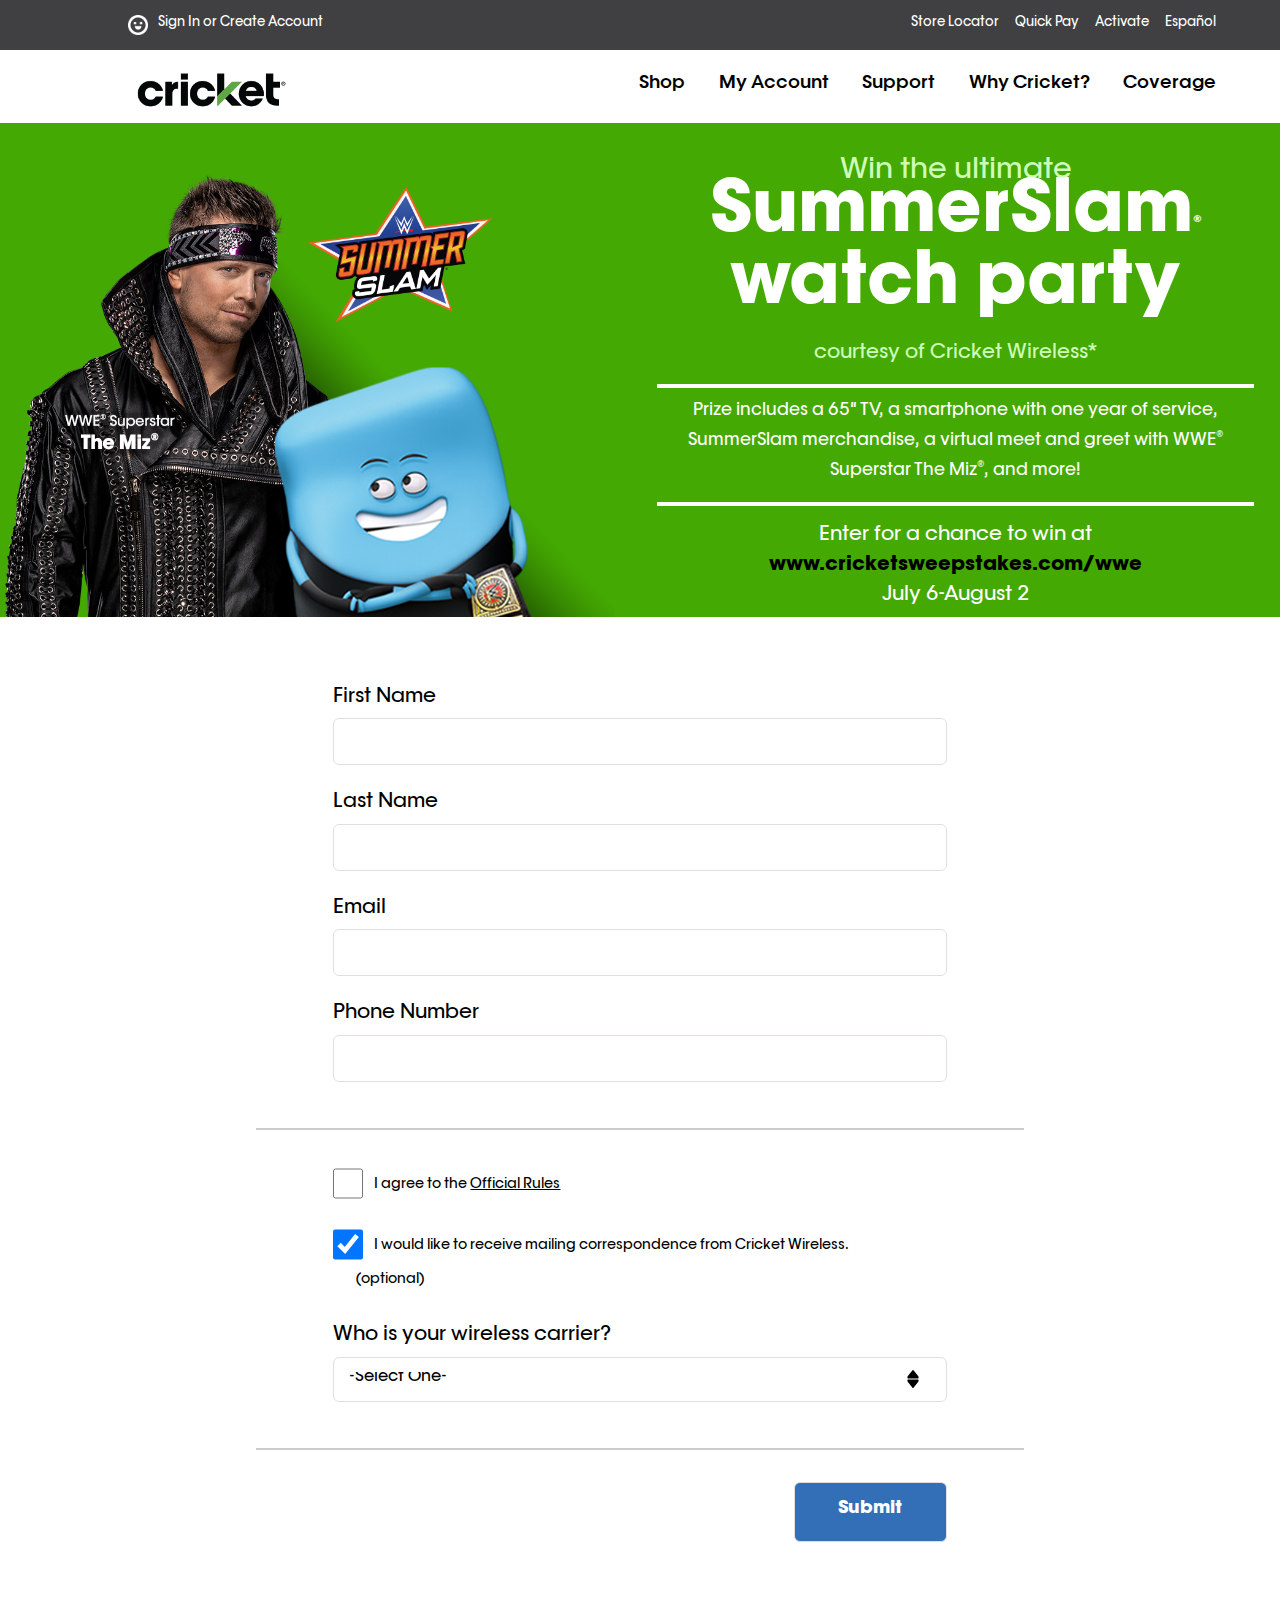
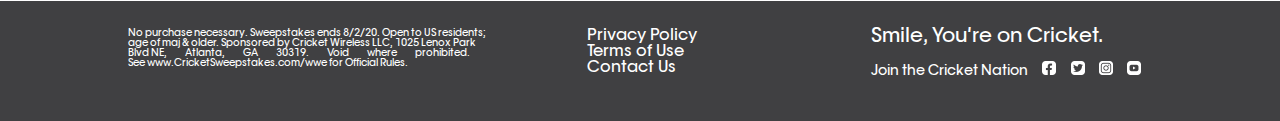
==== index.html @ 882419a1 "initial commit" ====
<!DOCTYPE html>
<html lang="en">
<head>
    <meta charset="UTF-8">
    <meta http-equiv="X-UA-Compatible" content="IE=edge">
    <meta name="viewport" content="width=device-width, initial-scale=1.0">
    <title>Summer Slam</title>
    <link rel="stylesheet" href="./assets/css/style.css">
</head>
<body>
    <header>
        <nav id='black-nav'>
            <p> <img src='./assets/images/Smile.png'> <a href='#'>Sign In or Create Account</a></p>
            <ul>
                <li><a href='https://www.cricketwireless.com/stores/'>Store Locator</a></li>
                <li><a href='https://www.cricketwireless.com/myaccount.html#/quickPay'>Quick Pay</a></li>
                <li><a href='https://www.cricketwireless.com/activate.html'>Activate</a></li>
                <li><a href='https://espanol.cricketwireless.com/1bt00/inicio-trans.html?v=espanol'>Español</a></li>
            </ul>
        </nav>

        <nav id='white-nav'>
            <img src="./assets/images/CricketWirless_RGB_pos(original).png" alt="the word cricket as a logo with a small letter r in a circle">
            <ul>
                <li><a href='https://www.cricketwireless.com/current-phone-and-plan-deals)'>Shop</a></li>
                <li><a href='https://www.cricketwireless.com/myaccount.html#/'>My Account</a></li>
                <li><a href='https://www.cricketwireless.com/support'>Support</a></li>
                <li><a href='https://www.cricketwireless.com/why-cricket'>Why Cricket?</a></li>
                <li><a href='https://www.cricketwireless.com/map.html'>Coverage</a></li>
            </ul>
        </nav>
    </header>

    <section id='hero'>
        <img src='./assets/images/Characters.png'>
        <div id='call-to-action'>
            <h1>Win the ultimate</h1>
            <h1>SummerSlam<span>®</span>  watch party</h1>
            <h2>courtesy of Cricket Wireless*</h2>

            <p>Prize includes a 65" TV, a smartphone with one year of service, SummerSlam merchandise, a virtual meet and greet with WWE® Superstar The Miz®, and more!</p>
            
            <p>
            Enter for a chance to win at <br>
                <a href='www.cricketsweepstakes.com/wwe'>www.cricketsweepstakes.com/wwe</a> <br>
            July 6-August 2
            </p>
        </div>

    </section>

    <section>
        <form action="./assets/pages/thank-you.html">
            <label for='fname' required>First Name</label>
            <input type='text' id='fname' required>

            <label for='lname' required>Last Name</label>
            <input type='text' id='lname' required>
            
            <label for='email' required>Email</label>
            <input type='text' id='email' required>

            <label for='phone' >Phone Number</label>
            <input type='tel' id='phone'  pattern="(?:\(\d{3}\)|\d{3})[- ]?\d{3}[- ]?\d{4}" maxlength="10" required>

            <hr>

            <h2 id='rulesHeader' style="display:none">Official Rules</h2>

            <div id='rules' style="display:none">
                NO PURCHASE OR SUBMISSION TO SALES PRESENTATION NECESSARY TO ENTER OR WIN. MAKING A PURCHASE WILL NOT INCREASE YOUR CHANCE OF WINNING. VOID WHERE PROHIBITED BY LAW. PLEASE READ THESE RULES CAREFULLY.  AS EXPLAINED BELOW, THE RULES REQUIRE THAT DISPUTES ARISING OUT OF OR RELATING TO THIS SWEEPSTAKES BE RESOLVED IN ARBITRATION ON AN INDIVIDUAL BASIS, RATHER THAN BY CLASS ACTIONS OR JURY TRIALS, AND LIMIT YOUR RIGHTS AND REMEDIES IN THE EVENT OF A DISPUTE.
 
                Sweepstakes Period: You may enter the 2020 Ultimate SummerSlam Watch Party Sweepstakes presented by Cricket Wireless (“Sweepstakes”) beginning 9:00AM Eastern Time (“ET”) on July 6, 2020 through 11:59PM ET on August 2, 2020 (“Sweepstakes Period”). All Interpretations of these Official Rules and decisions made by Sponsor relating to the Sweepstakes are final. The Administrator’s computer is the official timekeeping device for this Sweepstakes.
                
                Who May Enter: Sweepstakes is open to legal residents of the fifty (50) United States and the District of Columbia, who are at least the age of majority in their jurisdiction of residence (18 years of age in most states, 19 in Alabama and Nebraska, 21 in Mississippi). Employees, officers, directors and assigns of Cricket Wireless LLC (“Sponsor”), World Wrestling Entertainment, Inc. (“WWE”), You Are Here, LLC (“Administrator”)  and each of their respective parents, affiliated companies, subsidiaries, distributors, dealers, retailers, printers, advertising, and promotion agencies, and any and all other companies associated with the design or execution of this Sweepstakes (collectively, “Released Parties”), and the members of the immediate families (spouse, parent, sibling and child and their respective spouses, regardless of where they reside) or households of any of the above, whether or not related, are not eligible to enter or win. Void where prohibited. Sweepstakes is subject to all applicable federal, state and local laws.
                
                By participating in this Sweepstakes, entrants: (a) agree to be bound by these Official Rules and by the interpretations of these Official Rules by Sponsor and by the decisions of Sponsor; (b) acknowledge compliance with these Official Rules; (c) represent and warrant that he or she meets all the eligibility criteria set forth in these Official Rules; (d) agree to comply with any and all applicable federal, state and local laws, rules and regulations; and (e) agree to release and hold harmless the Released Parties and their respective parents, subsidiaries, affiliates, agents, officers, directors and employees from and against any and all claims, injury or damages arising out of or relating to participation in Sweepstakes and/or the use, misuse or redemption of the prizes (described below), and for any claim including claims based on defamation, publicity rights, invasion of privacy, copyright infringement, trademark infringement, or any other intellectual property related or other cause of action.
                 
                How to Enter:  During the Sweepstakes Period, visit http://www.cricketsweepstakes.com/wwe (the “Website”) and follow the instructions provided to complete the online entry form to receive one (1) entry in the Sweepstakes. Online entries must be received by 11:59PM ET on August 2, 2020 in order to enter. If you submit your entry via your wireless phone, message and data rates may apply. Please consult your wireless-service provider regarding its message and data pricing plans.
                
                All information submitted by entrants is subject to and will be treated in a manner consistent with Sponsor’s Privacy Policy. By participating in the Sweepstakes, entrants hereby agree that they have read and accepted the Sponsor’s Privacy Policy and agree that Sponsor may collect and use their personal information in compliance with Sponsor’s Privacy Policy. Sponsor’s Privacy Policy is accessible at https://www.cricketwireless.com/privacy.
                
                There is a limit of one (1) entry per person per day. A “day” is understood to mean between 12:00am ET and 11:59pm ET.  Entries received from any person or email address in excess of the above stated limitation will be void. You may not enter more times than indicated by using multiple email addresses, identities, or devices in an attempt to circumvent the Official Rules, as determined within Sponsor’s sole discretion. If you use fraudulent methods or otherwise attempt to circumvent the Official Rules, your entry may be removed from eligibility at the sole discretion of Sponsor. Sponsor has the right, in its sole discretion, to maintain the integrity of the Sweepstakes, to void entries for any reason, including, but not limited to, the use of bots, macros or scripts or other technical means for entering. In the event of a dispute regarding entries received from multiple users having the same e-mail account, the authorized subscriber of the e-mail account at the time of entry will be deemed to be the entrant and must comply with these Official Rules. Authorized email account subscriber is the natural person who is assigned the e-mail address by the Internet Service Provider (ISP), on-line service provider, or other organization responsible for assigning e-mail addresses.
                
                Random Drawing & Odds of Winning: One (1) Grand Prize winner will be selected by Administrator in a random drawing on or about August 3, 2020 from all eligible entries received and combined throughout the Sweepstakes Period. Odds of winning a prize depend on the number of the total eligible entries received and combined throughout the Sweepstakes Period.
                
                Winner Notification: A potential winner will be notified by phone and/or e-mail and will be required to confirm his/her name, address and phone number or email address, as the case may be, within forty-eight (48) hours from when the phone call is made or email is sent, as the case may be. If a potential winner does not confirm his/her contact information as requested within the forty-eight (48) hour time period, then time permitting in Sponsor’s sole discretion, an alternate potential winner may be selected in a random drawing from among all remaining eligible entries received. If a potential winner cannot be reached directly within forty-eight (48) hours from when the phone call is made or email is sent and/or does not meet the eligibility requirements, the potential winner will be disqualified and, time permitting in Sponsor’s sole discretion, an alternate potential winner may be selected in a random drawing from among all remaining eligible entries received. The potential winner will be required to execute and return an affidavit of eligibility, a liability release and, where lawful, a publicity release within five (5) days of date of issuance. If such documents are not returned within the specified time period, a prize or prize notification is returned as undeliverable, Sponsor is unable to contact a potential winner or a potential winner is not in compliance with these Official Rules, prize will be forfeited and, at Sponsor’s sole discretion, an alternate potential winner may be selected for the applicable prize from among the remaining eligible entries received during the Sweepstakes Period.
                
                Grand Prize (1): the Grand Prize consists of one (1) virtual meet and greet with WWE Superstar The Miz (virtual meet and greet to take place using FaceTime, Zoom or similar; date, time and duration of virtual meet and greet to be determined by Sponsor in its sole discretion; WWE Superstar subject to change in the sole discretion of Sponsor), one (1) 65” Samsung television (specific model to be determined by Sponsor in its sole discretion), one (1) three (3) month subscription to the WWE Network, one (1) SummerSlam prize pack (prize pack may include items such as t-shirts,  or other branded items available on WWE Shop, etc.; items to be determined by Sponsor in its sole discretion); one (1) autographed WWE Championship replica title; one (1) portable Bluetooth speaker, one (1) Sponsor/WWE Yeti cooler, one (1) $300 prepaid gift card, one (1) smartphone (Samsung, LG or Apple; specific brand and model to be determined by Sponsor in its sole discretion) and twelve (12) months of Cricket Wireless service with its Unlimited Extra Plan.   
                
                Prize Conditions: Approximate Retail Value (“ARV”) of Grand Prize: $5,500.00. Actual value of the Grand Prize may vary. Exact value of signed memorabilia will be subject to market fluctuations.  Any difference between stated value and actual value will not be awarded. The potential winner of the Grand Prize must respond promptly to Sponsor’s request regarding coordination of prize elements. All costs and expenses related to prize acceptance and use not specified herein as being awarded shall be the sole responsibility of the winner, including, but not limited to, all federal, state and local taxes and any additional internet, network and/or wireless service not expressly provided as part of the prize. Prizes are non-transferable and no cash redemption or prize substitution allowed, except at Sponsor’s sole discretion or as provided herein. Sponsor reserves the right to substitute any prize with one of comparable or greater value, at its sole discretion. The dates for fulfillment of the prizes are subject to change in Sponsor’s sole discretion. Sponsor reserves the right to modify the Sweepstakes in its sole discretion and award a substitute prize, or portion of prize, of comparable or greater value as set forth in these Official Rules.
                
                PRIZES ARE PROVIDED “AS IS”. ENTRANTS ACKNOWLEDGE THAT RELEASED PARTIES HAVE NEITHER MADE NOR ARE IN ANY MANNER RESPONSIBLE OR LIABLE FOR ANY WARRANTY, REPRESENTATION OR GUARANTEE, EXPRESS OR IMPLIED, IN FACT OR IN LAW, RELATIVE TO THE PRIZES AND ANY IMPLIED WARRANTY OF MERCHANTABILITY OR FITNESS FOR A PARTICULAR PURPOSE. Prizes pictured in online, television, print advertising, and other Sweepstakes materials are for illustrative purposes only. Arrangements for the fulfillment of the prizes will be made by Administrator and/or Sponsor.
                
                Taxes: Grand Prize winner must supply Sponsor with a complete and valid IRS Form W-9 prior to receiving the Grand Prize. The value of a prize is taxable to the Grand Prize winner as income. An IRS Form 1099 will be issued in the name of the Grand Prize winner for the actual value of the prize awarded if the aggregate value of the prize awarded to and other compensation received by the winner from Sponsor is $600 or greater for the calendar year. All federal, state and local taxes, and any other costs and expenses associated with acceptance and/or use of the prize not specifically provided for in these Official Rules are solely each winner’s responsibility.
                
                Publicity Release: By participating in the Sweepstakes, the Grand Prize winner (i) by acceptance of a prize, except where legally prohibited, grants permission for Sponsor and its designees to use his/her name, address (city and state), photograph, voice and/or other likeness and prize information for advertising, trade and promotional purposes without further compensation, in all media now known or hereafter discovered, worldwide in perpetuity, without notice or review or approval and (ii)  grants the right to Sponsor, and its representatives, affiliates, licensees and assigns, to record, film, videotape and photograph the Grand Prize winner (“Images”). These Images will be owned by Sponsor. Sponsor and each of its designees shall have the right to use, re-use, reproduce, publish, display, exhibit, distribute, edit, adapt, post, stream, copy and exploit such Images, and all elements embodied therein, including any names, likenesses, address, voice, conversation, biographical and prize information and any other attributes of the Grand Prize winner, individually or with others, in whole or in part, in conjunction with other material, if any, in any and all media now known or hereafter devised, for the purpose of trade, advertising, publicity, promotion, or a Sweepstakes winner list or any other lawful purpose whatsoever, in perpetuity, throughout the world, without additional compensation, consideration, notification or permission, except where prohibited by law. For avoidance of doubt, in all instances WWE shall be a Sponsor designee and/or licensee in connection with the aforementioned rights.
                
                Additional Rules & Restrictions: By participating in this Sweepstakes, participants agree to abide by and be bound by these Official Rules and the decisions of the Sponsor, which shall be final and binding in all matters relating to this Sweepstakes. If the Grand Prize winner is found to be in violation of any of these Official Rules, he/she will be required to forfeit the prize(s). Released Parties are not responsible for lost, late, incomplete, inaccurate, stolen, misdirected, undelivered, garbled, illegible or delayed entries, or prize claims; or for lost, interrupted or unavailable network, server, Internet Service Provider (ISP), website, or other connections, availability or accessibility or miscommunications or failed computer, satellite, telephone or cable transmissions, lines, or technical failure or jumbled, scrambled, delayed, or misdirected transmissions or computer hardware or software malfunctions, failures or difficulties, or other errors or difficulties of any kind whether human, mechanical, electronic, computer, network, typographical, printing or otherwise relating to or in connection with the Sweepstakes, including, without limitation, errors or difficulties which may occur in connection with the administration of the Sweepstakes, the processing of entries, the announcement of the prizes, the cancellation or postponement of any sweepstakes related event, or in any Sweepstakes-related materials. In the event SummerSlam or any event or portion of the prize is unavailable, delayed, postponed or cancelled for any reason, including, but not limited to any government restriction, public health threat, or similar circumstance associated with the COVID-19 pandemic or its mutations or emerging variations, such portion of the prize is forfeited in its entirety and no substitution will be provided except as in Sponsor’s sole discretion. Released Parties are also not responsible for any incorrect or inaccurate information, whether caused by site users, tampering, hacking, or by any equipment or programming associated with or utilized in the Sweepstakes. Sponsor expressly reserves the right to delay the announcement of the Grand Prize winner for any reason Sponsor deems necessary. In addition, Sponsor reserves the right to select an alternate winner in the event that the potential winner fails to comply with these Official Rules or fails to execute any documentation requested by Sponsor within the time frame specified. By participating in Sweepstakes, the Grand Prize winner acknowledges that the Released Parties have not and will not obtain or provide insurance of any kind relating to the prizes and that the Grand Prize winner will be responsible for obtaining and paying for any form of insurance relating to the prize that the Grand Prize winner deems appropriate.
                
                Released Parties are not responsible for injury or damage to participants' or to any other person's computer related to or resulting from participating in this Sweepstakes or downloading materials from or use of the Website. Persons who tamper with or abuse any aspect of the Sweepstakes  or Website or who are in violation of these Official Rules, as solely determined by Sponsor, will be disqualified and all associated entries will be void.  Should any portion of the Sweepstakes be, in Sponsor’s sole opinion, compromised by virus, worms, bugs, non-authorized human intervention or other causes which, in the sole opinion of the Sponsor, corrupt or impair the administration, security, fairness or proper play, or submission of entries, Sponsor reserves the right at its sole discretion to suspend, modify or terminate the Sweepstakes and, if terminated, at its discretion, select the potential winner from all eligible, non-suspect entries received prior to action taken or as otherwise deemed fair and appropriate by Sponsor. Entrants, by participating, agree that Released Parties will have no liability whatsoever for, and shall be held harmless by entrants against, any liability, for any injuries, losses or damages of any kind, including death, to persons, or property resulting in whole or in part, directly or indirectly, from acceptance, possession, misuse or use of any prize or participation in this Sweepstakes.  CAUTION: ANY ATTEMPT TO DELIBERATELY DAMAGE THE WEBSITE OR UNDERMINE THE LEGITIMATE OPERATION OF THE SWEEPSTAKES IS A VIOLATION OF CRIMINAL AND CIVIL LAWS AND SHOULD SUCH AN ATTEMPT BE MADE, SPONSOR WILL DISQUALIFY ANY SUCH INDIVIDUAL AND RESERVES THE RIGHT TO SEEK ANY AND ALL REMEDIES AVAILABLE FROM ANY SUCH INDIVIDUAL TO THE FULLEST EXTENT PERMITTED BY LAW.
                
                In the event of a termination of the Sweepstakes, a notice will be posted on the Website and, in Sponsor’s sole discretion, prize(s) may be awarded to winner(s) to be selected in a random drawing from among all of the remaining uncorrupted applicable eligible entries received prior to any such event.
                
                Arbitration: Except where prohibited by law, as a condition of participating in this Sweepstakes, entrants agree that (1) any and all disputes, claims and causes of action arising out of, or connected with, the Sweepstakes or any prize awarded shall be resolved individually, and not as a participant in any class action, and exclusively by final and binding arbitration under the rules of the American Arbitration Association and held at the AAA regional office nearest the entrant; (2) the Federal Arbitration Act shall govern the interpretation, enforcement and all proceedings at such arbitration; and (3) judgment upon such arbitration award may be entered in any court having jurisdiction. Under no circumstances will entrant be permitted to obtain awards for, and entrant hereby waives all rights to claim, punitive, incidental or consequential damages, or any other damages, including attorneys' fees, other than entrant's actual out-of-pocket expenses (i.e., costs directly attributable to participating in this Sweepstakes), and entrant further waives all rights to have damages multiplied or otherwise increased.
                
                Choice Of Law: All issues and questions concerning the construction, validity, interpretation and enforceability of these Official Rules, or the rights and obligations of entrant and Sponsor in connection with the Sweepstakes, shall be governed by and construed in accordance with the substantive laws of the State of Georgia, USA.
                
                Request For Official Rules and Winner’s Names: All requests for a copy of the Official Rules and for the name of the winner (first name and state only) must be made by March 1, 2021.  For the name of the winner and/or Official Rules: (i) send a self-addressed stamped envelope to: You Are Here, LLC,  Attention: 2020 Ultimate SummerSlam Watch Party Sweepstakes presented by Cricket Wireless, 150 Interstate North Parkway, Atlanta, Georgia 30339; and (ii) write, as applicable, “Winner List” or “Official Rules” on the lower left hand corner of the envelope.
                
                Language: Sponsor, in its sole discretion, may reproduce these Official Rules in multiple languages. The English version of these Official Rules shall prevail and govern the Sweepstakes in all matters whatsoever.
                
                Sponsor: This Sweepstakes is sponsored by Cricket Wireless LLC, 1025 Lenox Park Boulevard NE, Atlanta, GA 30319.
                
                Administrator: This Sweepstakes is administered by You Are Here, LLC, 150 Interstate North Parkway, Atlanta, Georgia 30339.
            </div>

            
           <div id='checks'>
                <input type='checkbox' id='agree' required>
                <label for='agree'>I agree to the <span id='official' onclick="showRules()">Official Rules</span></label>
                
                <br>
    
                <input type='checkbox' id='mailing' checked>
                <label for='mailing'>I would like to receive mailing correspondence from Cricket Wireless. <br>
                    <span id='optional'>(optional)</span>
                </label>
           </div>

           <br>
            
            <label for="carrier">Who is your wireless carrier?</label>
            <select name="carrier" id="carrier" required>
                <option value="" disabled selected>-Select One-</option>
                <option value="AT&T">AT&T</option>
                <option value="Boost Mobile">Boost Mobile</option>
                <option value='Cricket Wireless'>Cricket Wireless</option>
                <option value='Metro by T-Mobile'>Metro by T-Mobile</option>
                <option value='Sprint'>Sprint</option>
                <option value='Straight Talk'>Straight Talk</option>
                <option value='T-Mobile'>T-Mobile</option>
                <option value='US Cellular'>US Cellular</option>
                <option value='Verizon'>Verizon</option>
                <option value='other'>Other</option>
            </select>
            <hr>

            <input type='submit' value='Submit' >            
            
        </form>
    </section>

    <footer>
        <div>
            No purchase necessary. Sweepstakes ends 8/2/20. Open to US residents; age of maj & older. Sponsored by Cricket Wireless LLC, 1025 Lenox Park Blvd NE, &nbsp &nbsp &nbsp &nbsp Atlanta, &nbsp &nbsp &nbsp &nbsp GA &nbsp &nbsp &nbsp &nbsp 30319. &nbsp &nbsp &nbsp &nbsp Void &nbsp &nbsp &nbsp &nbsp where &nbsp &nbsp &nbsp &nbsp prohibited. &nbsp &nbsp See <a href='www.CricketSweepstakes.com/wwe'>www.CricketSweepstakes.com/wwe</a> for Official Rules.
        </div>

        <ul>
            <li><a href="https://www.cricketwireless.com/privacy">Privacy Policy</a></li>
            <li><a href="https://www.cricketwireless.com/legal-info/website-terms-of-use.html">Terms of Use</a></li>
            <li><a href="https://www.cricketwireless.com/contactus">Contact Us</a></li>
        </ul>

        <div>
            <h3>Smile, You're on Cricket.</h3>
            <h4>
                Join the Cricket Nation
                <a href="https://www.facebook.com/cricketwireless" class="facebook"><img src='./assets/images/Facebook.png'></a>
                <a href="https://twitter.com/CricketNation" class="twitter"><img src='./assets/images/Twitter.png'></a>
                <a href="https://www.instagram.com/cricketwireless/" class="instagram"><img src='./assets/images/Instagram.png'></a>
                <a href="https://www.youtube.com/user/CricketNation" class="youtube"><img src='./assets/images/Youtube.png'></a>
            </h4>
        </div>

    </footer>

    <script src="./assets/js/index.js"></script>

</body>
</html>
---- assets/css/style.css ----
/* Reset */
*{
    margin:0;
    padding:0;
    border:0;
    outline:0;
    font-size:100%;
    vertical-align:baseline;
    /* background:transparent; */
}

body {
    line-height:1;
}

article,aside,details,figcaption,figure,
footer,header,hgroup,menu,nav,section { 
	display:block;
}

ul {
    list-style:none;
}

input, select {
    vertical-align:middle;
}

/* ~~~~~~~~~~~~~~~~~~~~~~~~~~~~~~~ */

@font-face {
    font-family: 'SimplyCricket';
    src: url(fonts/SimplyCricket-Book.woff2) format('woff2'),
    url(fonts/SimplyCricket-Book.woff) format('woff'),
    url(fonts/SimplyCricket-Book.eot) format('embedded-opentype'),
    url(fonts/SimplyCricket-Book.otf) format('opentype'),
    url(fonts/SimplyCricket-Book.ttf) format('truetype');
    font-style: normal;
    font-weight: normal;
}

@font-face {
    font-family: 'SimplyCricket';
    src: url(fonts/SimplyCricket-Medium.woff2) format('woff2'),
    url(fonts/SimplyCricket-Medium.woff) format('woff'),
    url(fonts/SimplyCricket-Medium.eot) format('embedded-opentype'),
    url(fonts/SimplyCricket-Medium.otf) format('opentype'),
    url(fonts/SimplyCricket-Medium.ttf) format('truetype');
    font-style: normal;
    font-weight: medium;
}

@font-face {
    font-family: 'SimplyCricket';
    src: url(fonts/SimplyCricket-Demibold.woff2) format('woff2'),
    url(fonts/SimplyCricket-Demibold.woff) format('woff'),
    url(fonts/SimplyCricket-Demibold.eot) format('embedded-opentype'),
    url(fonts/SimplyCricket-Demibold.otf) format('opentype'),
    url(fonts/SimplyCricket-Demibold.ttf) format('truetype');
    font-style:normal;
    font-weight: 600;
}

@font-face {
    font-family: 'SimplyCricket';
    src: url(fonts/SimplyCricket-Bold.woff2) format('woff2'),
    url(fonts/SimplyCricket-Bold.woff) format('woff'),
    url(fonts/SimplyCricket-Bold.eot) format('embedded-opentype'),
    url(fonts/SimplyCricket-Bold.otf) format('opentype'),
    url(fonts/SimplyCricket-Bold.ttf) format('truetype');
    font-style:normal;
    font-weight: bold;
}

* {
    font-family:'SimplyCricket';;
}

header p{
    display: flex;
    align-items: center;
}

header nav ul {
    list-style-type: none;
    align-items: center;
}

a, a:hover, a:focus, a:active {
    text-decoration: none;
    color: inherit;
}

#black-nav{
    background-color: #404042;
    display: flex;
    justify-content: space-between;
    padding: 15px 10% 15px 10%;
    color: white;
    font-size: 13px;
  
}

#black-nav img{
    width: 10%;
    margin-right: 10px;
}

#black-nav ul{
    width: 28%;
    display: flex;
    justify-content: space-between;
    
}

#black-nav ul li a{
    color: white;
}

#white-nav{
    background-color: #FFF;
    display: flex;
    justify-content: space-between;
    padding: 15px 10% 15px 10%;
}

#white-nav ul{
    width: 53%;
    display: flex;
    justify-content: space-between;
    color: black;
    font-weight: 600;
    font-size: large;
    
}

#white-nav img{
    width: 15%;
}
  

#hero{
    background-color: #44A903;
    display: flex;
    padding-top: 3%;
    
}

#hero img{
    width: 45%;
    /* min-width: 680px; */
}

#call-to-action{
    color: #FFF;
    display: flex;
    flex-direction: column;
    align-items: center;
    text-align: center;
    padding: 0 5% 0 5% ;
}

#call-to-action h1:first-child{
    color: #CEFFBA;
    font-weight: normal;
    font-size: 35px;
    
}

#call-to-action h1:nth-child(2){
    font-size: 90px;
    font-weight: bold;

}

#call-to-action h2{
    margin: 2% 0 3% 0;
    color: #CEFFBA;
    font-weight: normal;
    font-size: 25px;

}

#call-to-action :nth-child(4){
    font-size: 23px;
    border-top: 4px solid #FFF ;
    border-bottom: 4px solid #FFF ;
    padding: 2% 0 2% 0;
    line-height: 30px;
}

#call-to-action :last-child{
    margin-top: 3%;
    font-size: 25px;
    line-height: 30px;
}

#call-to-action :last-child a{
    color: #000;
    font-weight: bold;
}

section + section{
    display: flex;
    justify-content: center;
    margin: 4% 0 4% 0;
    
}

form{
    display: flex;
    flex-direction: column;
    width: 60%;
}

input{
    border: thin solid rgb(228, 223, 223);
    border-radius: 6px ;
    height: 45px;
    margin: 1% 10%;
    padding-left: 2%;
   
}

label{
    font-size: 20px;
    font-weight: normal;
    margin: 3% 10% 0 10%;

}

hr {
    display:block;
    height:1px;
    border:0;   
    border-top:2px solid #cccccc;
    margin:5% 0 3% 0;
    padding:0;
}

form h2{
    margin: 0 10% 2% 10%;
    font-size: 33px;
    color: #61A731;
}
#rules{
    height:120px;
    margin: 0 10%;
    padding: 1.5%;
    border:1px solid #ccc;
    border-radius: 17px;
    overflow:auto;
} 

form #checks{
    justify-content: center;
}

form #checks input{
    margin:1% 0 1% 10%;
    width: 30px;
}

form #checks label{
    margin: 1% 1%;
    font-size: 14px;
}

#official{
    text-decoration: underline;
}

#optional{
    margin-left: 13%;
}

select{
    border: thin solid rgb(228, 223, 223);
    border-radius: 6px ;
    height: 45px;
    margin: 1% 10%;
    padding-left: 2%;
    background-color: #FFF;
    -webkit-appearance: none;
    -moz-appearance: none;
    appearance: none;
    background: url("../images/up-and-down-arrows.svg") 96% / 3% no-repeat rgb(255, 255, 255);
}

[type=submit]{
    width: 20%;
    height: 60px;
    text-align: center;
    padding-left:0;
    align-self: end;
    background-color: #336FB6;
    color: #FFF;
    font-weight: bold;
    font-size: 18px;
}

footer{
    display: flex;
    justify-content: space-between;
    background-color: #404042;
    color: white;
    padding: 30px 10% 20px 10%;
    
}

footer div:first-child{
    font-size: 10px;
    width: 36%;
    
}

footer ul {
    width: 19%;
    
}

footer :last-child{
    align-items: center;
    
}

footer h3{
    font-size: 20px;
    margin-bottom: 10px;
    font-weight: normal;
    
    
}

footer h4{
    font-size: 14px;
    font-weight: normal;
    padding-bottom: 20px;
    
}

.facebook img, .twitter img, .instagram img, .youtube img{
    width: 5%;
    margin-left: 4% ;
    
}

::-webkit-scrollbar{
    width: 10px;
}

::-webkit-scrollbar-track{
    background-color: lightgray;
    border-radius: 18px;
    height: 90%;
    
}
::-webkit-scrollbar-thumb{
    background-color: #61A731;
    border-radius: 10px ;
    height: 100px;
}
/* ~~~~~~~~~~~~~~~~~~~~~~~~~~~~~~~~~~~~~~~~~~~~~~~~~~~~~~~~~~~~~~~~~~~~~~~ */

#thank-you{
    background-image: url(../images/thanksBackground.png);
    background-size: cover;
    background-position:center;
    height: 950px;
    width: 100%;
    display: flex;
    flex-direction: column;
    align-items: center;
    color: white
}

#thank-you h1{
    font-size: 135px;
    margin-top: 9%;
}

#thank-you h2{
    font-size: 43px;
    font-weight: normal;
    text-align: center;
    line-height: 50px;
    margin-top: 2%;
}

#thank-you h3{
    font-size: 33px;
    text-align: center;
    margin-top: 2%;
    font-weight: normal;
    line-height: 40px;
}

#thank-you div{
    width: 30%;
    height: 20%;
    display: flex;
    justify-content: space-between;
    align-items: flex-end;
}

#thank-you button{
    width: 40%;
    height: 55px;
    text-align: center;
    padding-left:0;
    background-color: #336FB6;
    color: #FFF;
    font-weight: bold;
    font-size: 18px;
    border-radius: 6px ;
}

#offer{
    width: 100%;
}

/* ~~~~~~~~~~~~~~~~~~~~~~~~~~~~~~~~~~~~~~~~~~~~~~~~~~~~~~~~~~~~~~~~~~~~~~~ */

@media only screen and (max-width:1400px){   
    
    #black-nav{
        padding: 15px 5% 15px 10%;
        font-size: 13px;
    }

    #white-nav{
        padding: 15px 5% 15px 10%;
    }

    #hero img{
        min-width: 631px;
    }

    #call-to-action{
        padding: 0 2% 0 2% ;
    }
    

    #call-to-action h1:first-child{
        font-size: 29px;
        
    }
    
    #call-to-action h1:nth-child(2){
        font-size: 72px;
    }
    
    #call-to-action h2{
        margin: 2% 0 3% 0;
        font-size: 20px;
    }
    
    #call-to-action :nth-child(4){
        font-size: 17px;
        padding: 2% 0 2% 0;
    }
    
    #call-to-action :last-child{
        margin-top: 3%;
        font-size: 20px;
        line-height: 30px;
    }
}

@media only screen and (max-width:1200px){

    #black-nav ul{
        width: 50%;
    }

    #white-nav ul{
        width: 65%;
        font-size: medium;
    }
    #hero{
        flex-direction: column-reverse;
    }

    #hero img{
        width: 100%;
        align-self: center;
    }

    #call-to-action{
        padding: 2% 10% 2% 10% ;
    }
}

@media only screen and (max-width:920px){

    #rules{
        font-size: small;
    }

    form #checks label{
        font-size: 11px;
    }

    footer{
        padding: 30px 5% 20px 10%;
    }

    footer div:first-child{
        font-size: 7px;
        width: 30%;
    }

    footer ul {
        width: 10%;
        font-size: 10px;
    }

    footer h3{
        font-size: 15px
    }

    footer h4{
        font-size: 10px;
    }
}

@media only screen and (max-width:760px){

    #black-nav{
        padding: 15px 2% 15px 2%;
        font-size: 11px;
    }

    #black-nav ul{
        width:85%
    }

    #white-nav{
        padding: 15px 2% 15px 2%;
    }

    #white-nav ul{
        font-size: 12px;
        width: 80%;
    }

    #thank-you{
        height: 750px;
    }

    #thank-you h1{
        font-size: 85px;
        text-align: center;
    }

    #thank-you h2{
        font-size: 18px;
        line-height: 25px
    }

    #thank-you h3{
        font-size: 14px;
    }

    #thank-you div{
        width: 50%;
    }

    #thank-you button{
        
        margin-right: 20px;
    }
}

@media only screen and (max-width:630px){

    #black-nav {
        font-size: 9px;
    }

    #white-nav{
        padding: 1.5% 2%;
    }

    #white-nav img{
        width: 90px;
        height: 24px;
        align-self:center;
    }

    #white-nav ul{
        flex-direction: column;
        align-items: flex-end;
        justify-content: space-between;
        font-size: 9px;
    }

    #white-nav li{
        margin-top: 5px;
    }
  
    #hero img{
        min-width: auto;
    }

    #call-to-action h1:first-child{
        font-size: 21px;
    }
    
    #call-to-action h1:nth-child(2){
        font-size: 44px;
    }
    
    #call-to-action h2{
        font-size: 14px;
    }
    
    #call-to-action :nth-child(4){
        font-size: 12px;
    }
    
    #call-to-action :last-child{
        font-size: 14px;
    }

    [type=submit]{
        width: 40%;
        height: 40px;
        align-self: center;
    }
}
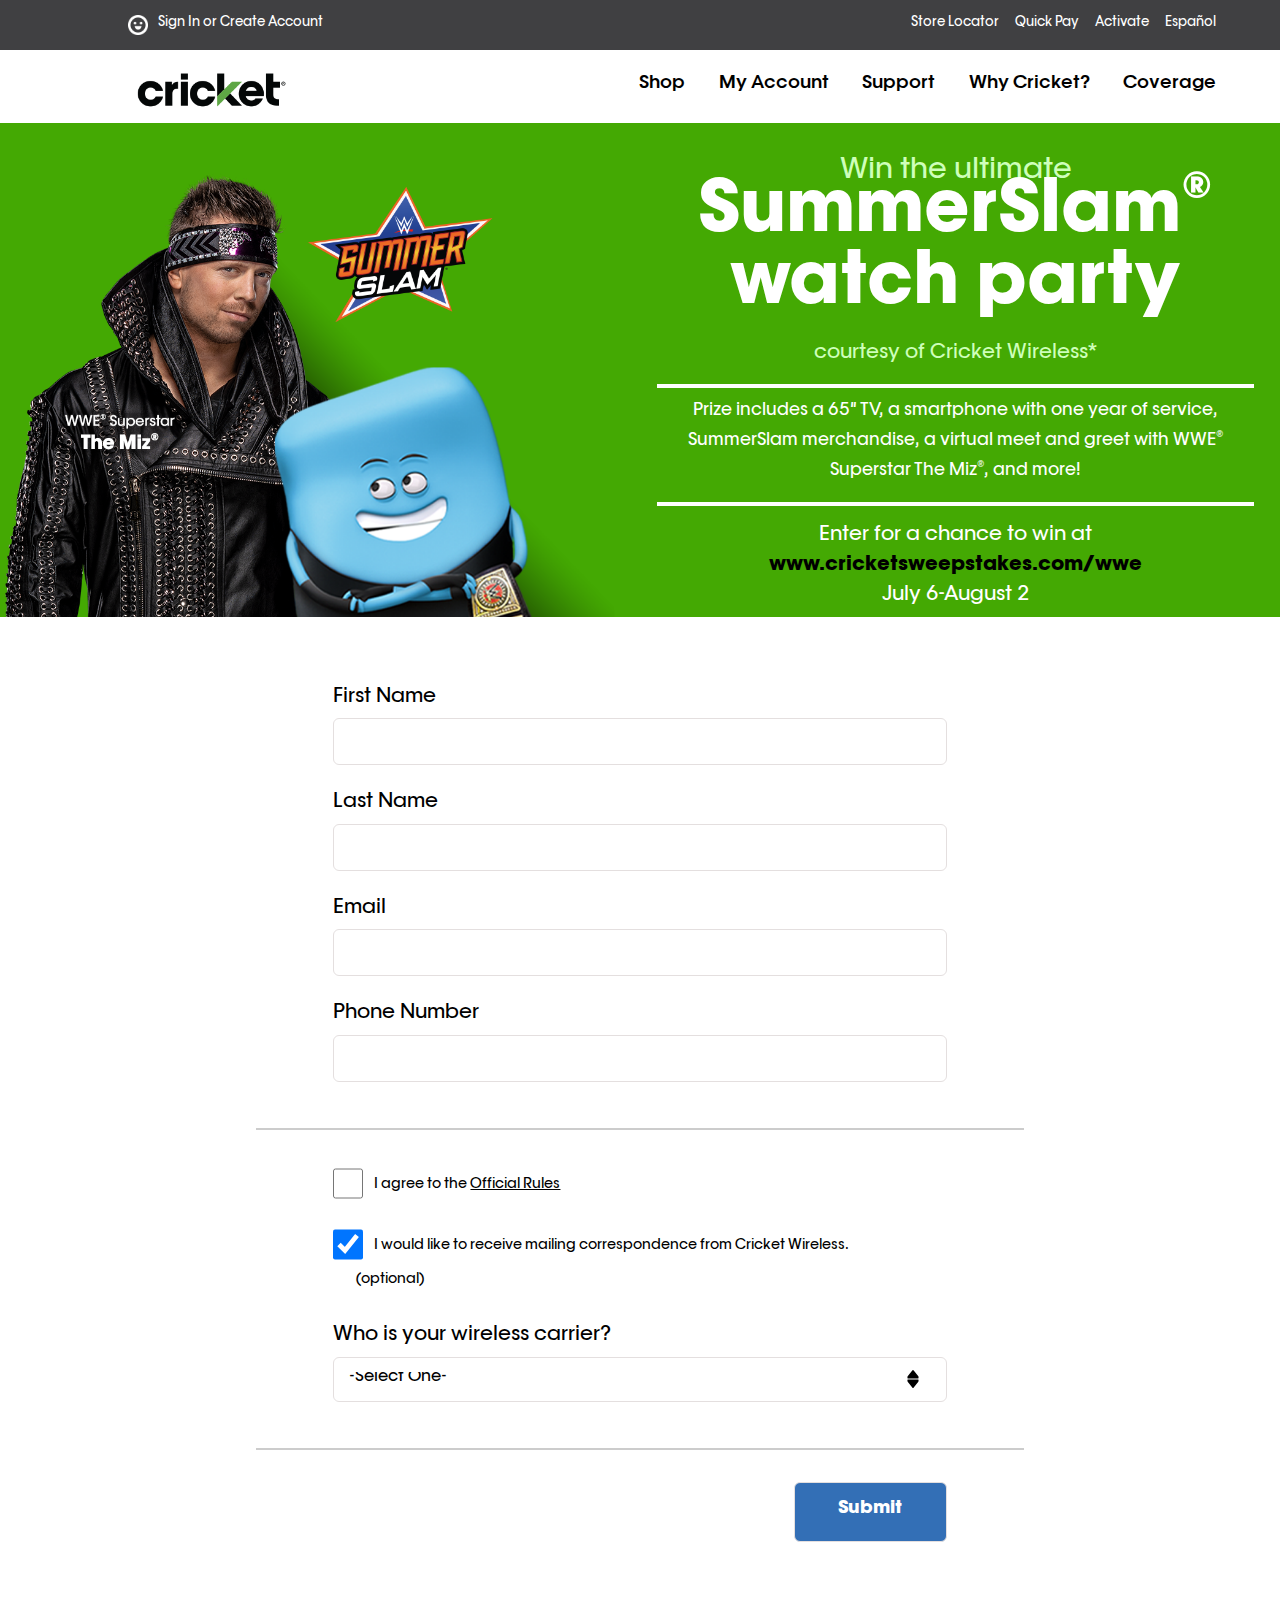
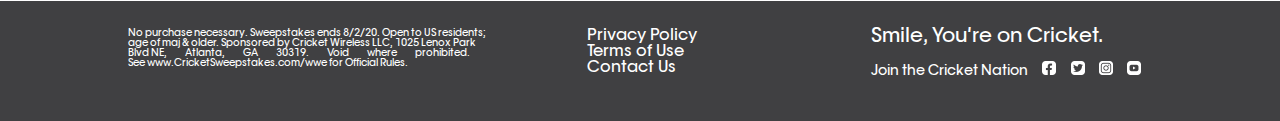
==== commit ae002129: "fixed restricted mark" ====
--- a/index.html
+++ b/index.html
@@ -35,7 +35,7 @@
         <img src='./assets/images/Characters.png'>
         <div id='call-to-action'>
             <h1>Win the ultimate</h1>
-            <h1>SummerSlam<span>®</span>  watch party</h1>
+            <h1>SummerSlam® <br> watch party</h1>
             <h2>courtesy of Cricket Wireless*</h2>
 
             <p>Prize includes a 65" TV, a smartphone with one year of service, SummerSlam merchandise, a virtual meet and greet with WWE® Superstar The Miz®, and more!</p>
